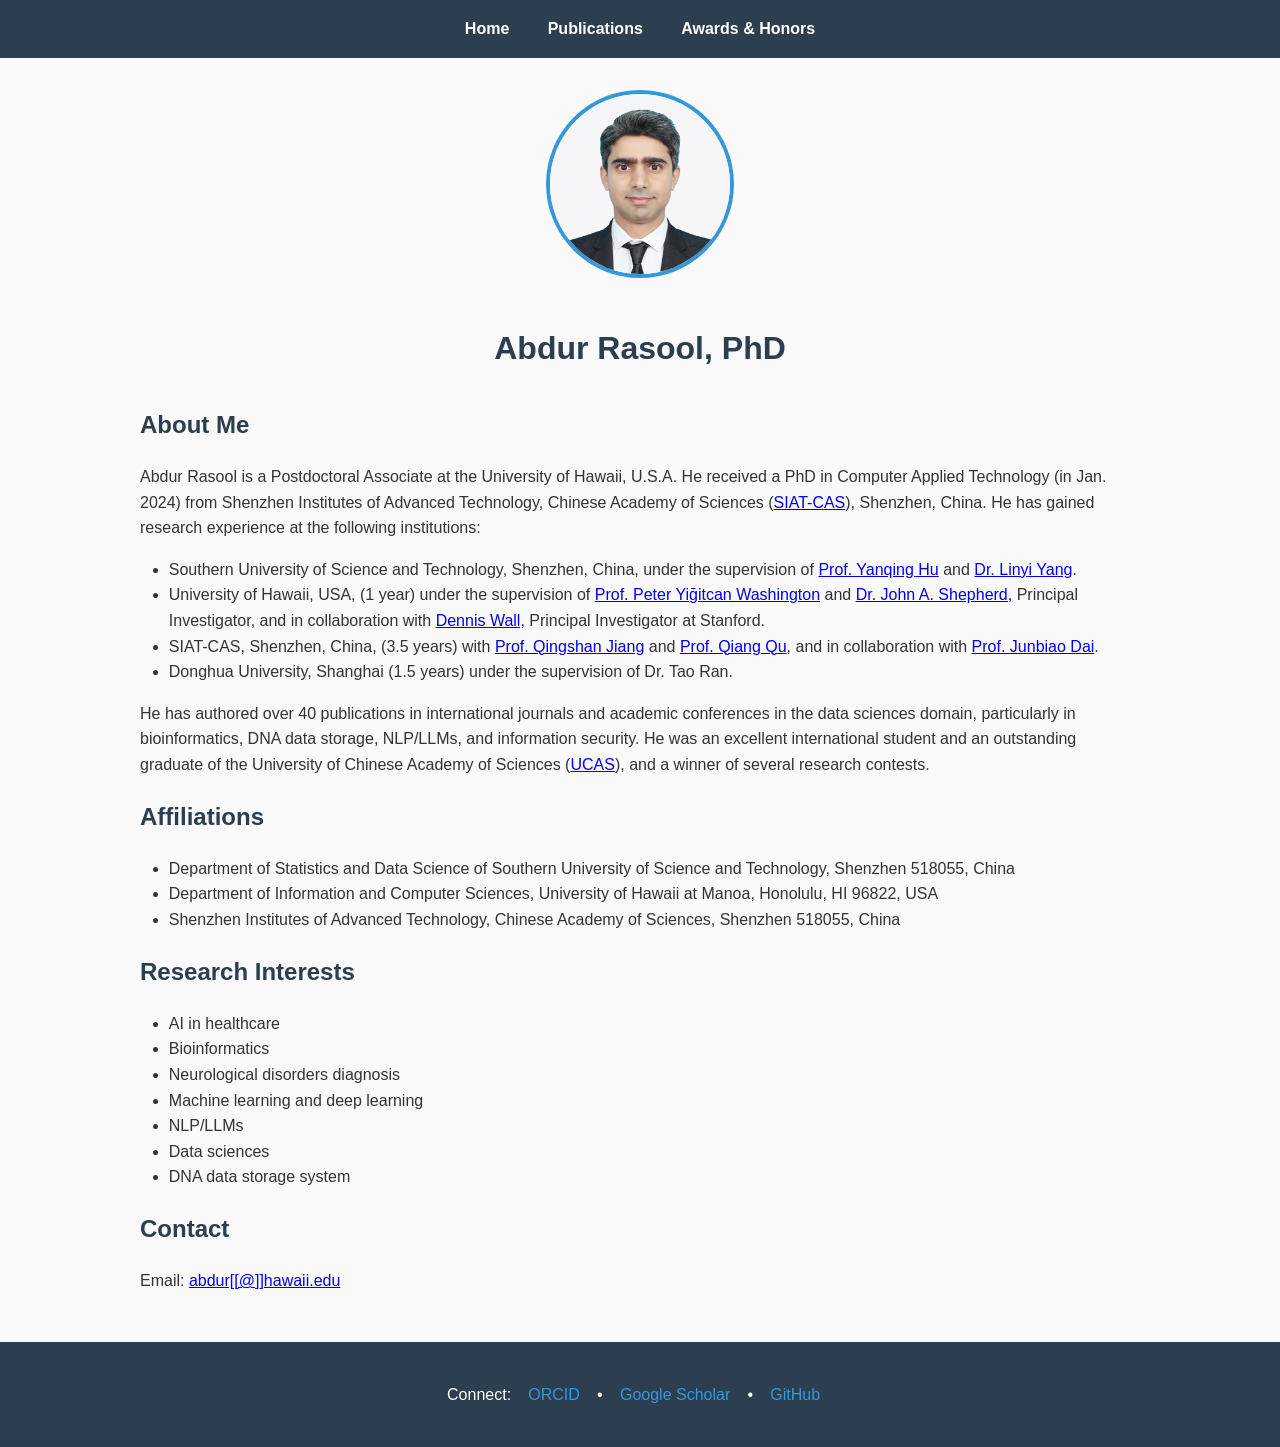
==== index.html @ 9ee13a49 "Update index.html" ====
<!DOCTYPE html>
<html lang="en">
<head>
  <meta charset="UTF-8">
  <meta name="viewport" content="width=device-width, initial-scale=1.0">
  <title>Abdur Rasool, PhD</title>
  <link rel="stylesheet" href="styles.css">
</head>
<body>

<header>
  <nav>
    <ul>
      <li><a href="index.html">Home</a></li>
      <li><a href="publications.html">Publications</a></li>
      <li><a href="awards.html">Awards & Honors</a></li>
      <!-- <li><a href="news.html">News and Talks</a></li> -->
    </ul>
  </nav>
</header>

<div class="container">

  <div class="profile">
    <img src="images/profile2.jpg" alt="Abdur Rasool">
    <h1>Abdur Rasool, PhD</h1>
  </div>

  <h2>About Me</h2>
  <p>Abdur Rasool is a Postdoctoral Associate at the University of Hawaii, U.S.A. He received a PhD in Computer Applied Technology (in Jan. 2024) from Shenzhen Institutes of Advanced Technology, Chinese Academy of Sciences (<a href="http://english.siat.cas.cn/" target="_blank" rel="noopener noreferrer">SIAT-CAS</a>), Shenzhen, China. He has gained research experience at the following institutions:</p>

<ul class="bullets">
    <li>Southern University of Science and Technology, Shenzhen, China, under the supervision of <a href="https://www.sustech.edu.cn/en/faculties/yanqinghu.html" target="_blank" rel="noopener noreferrer">Prof. Yanqing Hu</a> and <a href="https://yanglinyi.github.io/" target="_blank" rel="noopener noreferrer">Dr. Linyi Yang</a>.</li>
    <li>University of Hawaii, USA, (1 year) under the supervision of <a href="https://peterwashington.github.io/" target="_blank" rel="noopener noreferrer">Prof. Peter Yiğitcan Washington</a> and <a href="https://shepherdresearchlab.org/about/our-team/john-shepherd/" target="_blank" rel="noopener noreferrer">Dr. John A. Shepherd,</a> Principal Investigator, and in collaboration with <a href="https://wall-lab.stanford.edu/people/current/dennis/" target="_blank" rel="noopener noreferrer">Dennis Wall,</a> Principal Investigator at Stanford.</li>
    <li>SIAT-CAS, Shenzhen, China, (3.5 years) with <a href="https://people.ucas.edu.cn/~0017529?language=en" target="_blank" rel="noopener noreferrer">Prof. Qingshan Jiang</a> and <a href="https://people.ucas.edu.cn/~qiang?language=en" target="_blank" rel="noopener noreferrer">Prof. Qiang Qu</a>, and in collaboration with <a href="https://isynbio.siat.ac.cn/cxqjzx/2025-04/25/article_2025042509531736849.html" target="_blank" rel="noopener noreferrer">Prof. Junbiao Dai</a>.</li>
    <li>Donghua University, Shanghai (1.5 years) under the supervision of Dr. Tao Ran.</li>
</ul>

  <p>He has authored over 40 publications in international journals and academic conferences in the data sciences domain, particularly in bioinformatics, DNA data storage, NLP/LLMs, and information security. He was an excellent international student and an outstanding graduate of the University of Chinese Academy of Sciences (<a href="https://www.ucas.ac.cn/" target="_blank" rel="noopener noreferrer">UCAS</a>), and a winner of several research contests.</p>

  <h2>Affiliations</h2>
  <ul class="bullets">
    <li>Department of Statistics and Data Science of Southern University of Science and Technology, Shenzhen 518055, China</li>
    <li>Department of Information and Computer Sciences, University of Hawaii at Manoa, Honolulu, HI 96822, USA</li>
    <li>Shenzhen Institutes of Advanced Technology, Chinese Academy of Sciences, Shenzhen 518055, China</li>
  </ul>

 


  <h2>Research Interests</h2>
  <ul class="bullets">
    <li>AI in healthcare</li>
    <li>Bioinformatics</li>
    <li>Neurological disorders diagnosis</li>
    <li>Machine learning and deep learning</li>
    <li>NLP/LLMs</li>
    <li>Data sciences</li>
    <li>DNA data storage system</li>
  </ul>
  
 <h2>Contact</h2>
  <p>Email: <a href="mailto:abdur@hawaii.edu">abdur[[@]]hawaii.edu</a></p>

</div>

<footer>
  <p>Connect: 
    <a href="https://orcid.org/0000-0001-5334-9001" target="_blank">ORCID</a> • 
    <a href="https://scholar.google.com/citations?user=TY2sgcEAAAAJ" target="_blank">Google Scholar</a> • 
    <a href="https://github.com/abdul-rasool" target="_blank">GitHub</a>
  </p>
</footer>

</body>
</html>
---- styles.css ----
/* styles.css */
body {
  font-family: 'Segoe UI', Tahoma, Geneva, Verdana, sans-serif;
  margin: 0;
  padding: 0;
  line-height: 1.6;
  color: #333;
  background-color: #f9f9f9;
}

header {
  background-color: #2c3e50;
  color: white;
  padding: 1rem 0;
  text-align: center;
}

nav ul {
  list-style: none;
  padding: 0;
  margin: 0;
  display: flex;
  justify-content: center;
  flex-wrap: wrap;
}

nav li {
  margin: 0 1.2rem;
}

nav a {
  color: white;
  text-decoration: none;
  font-weight: bold;
  transition: color 0.3s;
}

nav a:hover {
  color: #3498db;
}

.container {
  max-width: 1000px;
  margin: 2rem auto;
  padding: 0 1.5rem;
}

h1, h2 {
  color: #2c3e50;
}

.profile {
  text-align: center;
  margin-bottom: 2rem;
}

.profile img {
  width: 180px;
  height: 180px;
  border-radius: 50%;
  object-fit: cover;
  border: 4px solid #3498db;
  margin-bottom: 1rem;
}

footer {
  background-color: #2c3e50;
  color: white;
  text-align: center;
  padding: 1.5rem;
  margin-top: 3rem;
}

footer a {
  color: #3498db;
  text-decoration: none;
  margin: 0 0.8rem;
}

footer a:hover {
  text-decoration: underline;
}

ul.bullets {
  list-style-type: disc;
  padding-left: 1.8rem;
}

@media (max-width: 768px) {
  nav ul { flex-direction: column; }
  nav li { margin: 0.6rem 0; }
}
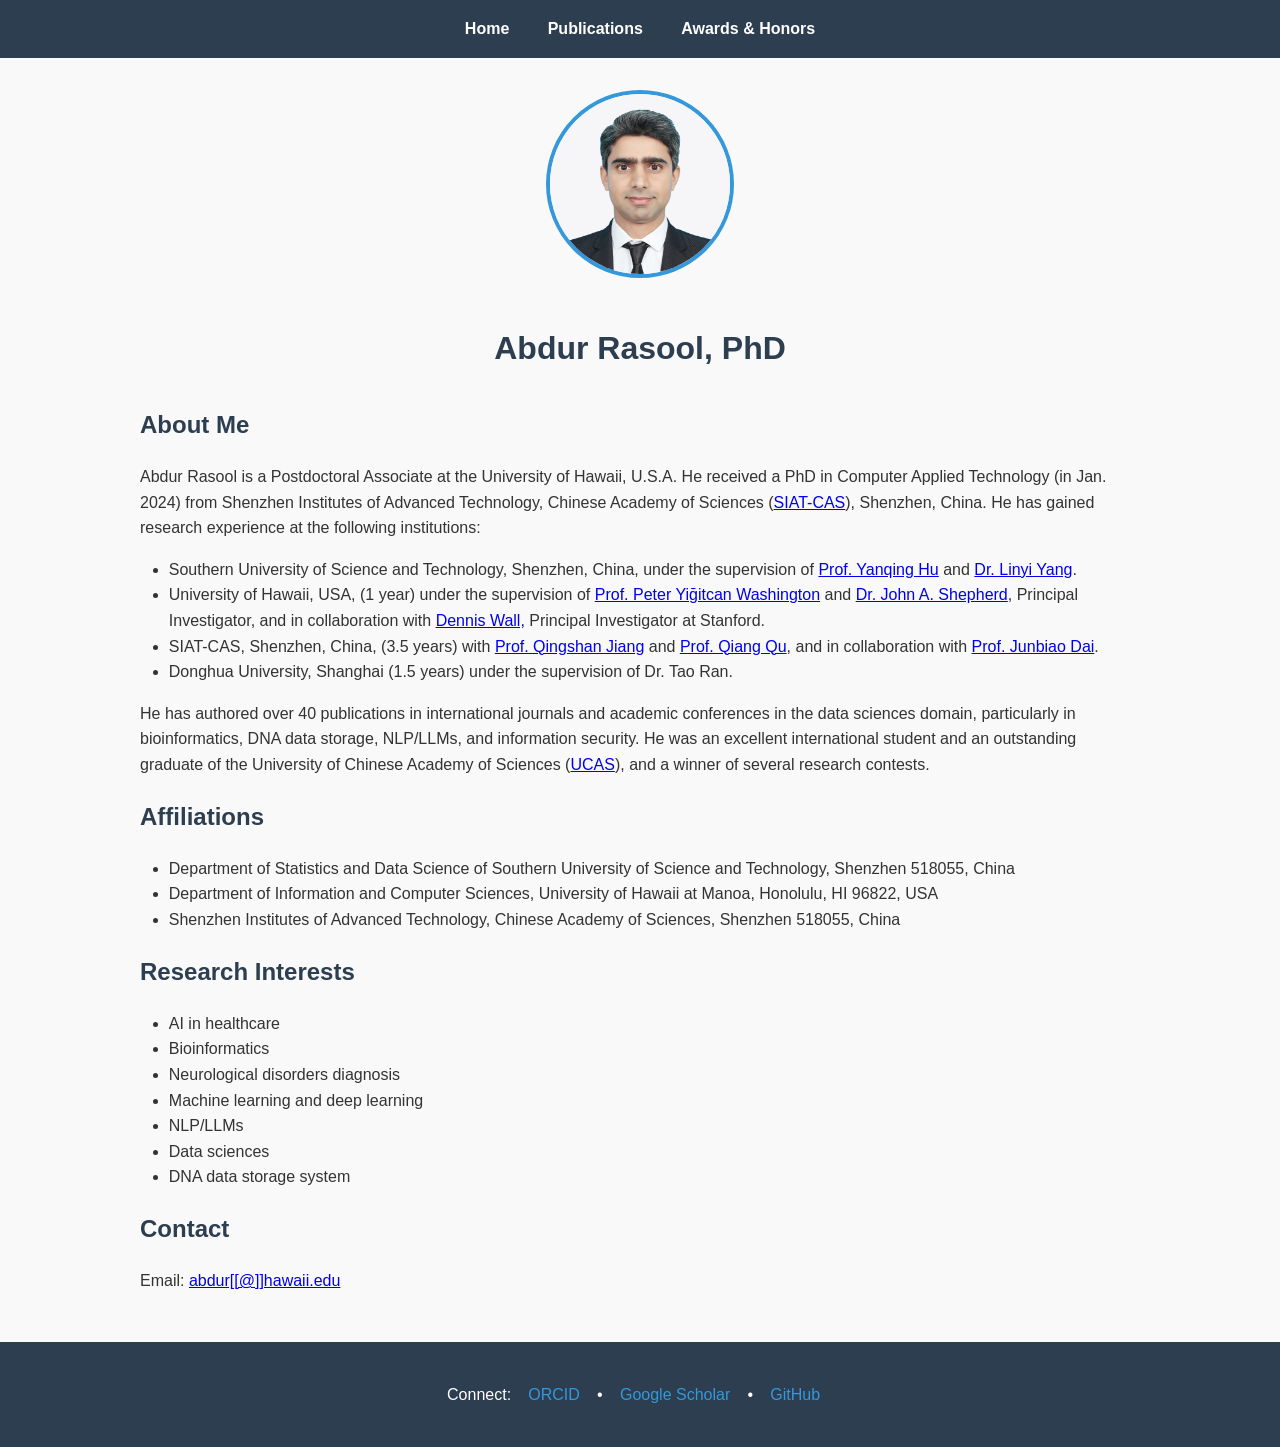
==== commit 14e55a7b: "Update index.html" ====
--- a/index.html
+++ b/index.html
@@ -31,7 +31,7 @@
 
 <ul class="bullets">
     <li>Southern University of Science and Technology, Shenzhen, China, under the supervision of <a href="https://www.sustech.edu.cn/en/faculties/yanqinghu.html" target="_blank" rel="noopener noreferrer">Prof. Yanqing Hu</a> and <a href="https://yanglinyi.github.io/" target="_blank" rel="noopener noreferrer">Dr. Linyi Yang</a>.</li>
-    <li>University of Hawaii, USA, (1 year) under the supervision of <a href="https://peterwashington.github.io/" target="_blank" rel="noopener noreferrer">Prof. Peter Yiğitcan Washington</a> and <a href="https://shepherdresearchlab.org/about/our-team/john-shepherd/" target="_blank" rel="noopener noreferrer">Dr. John A. Shepherd,</a> Principal Investigator, and in collaboration with <a href="https://wall-lab.stanford.edu/people/current/dennis/" target="_blank" rel="noopener noreferrer">Dennis Wall,</a> Principal Investigator at Stanford.</li>
+    <li>University of Hawaii, USA, (1 year) under the supervision of <a href="https://peterwashington.github.io/" target="_blank" rel="noopener noreferrer">Prof. Peter Yiğitcan Washington</a> and <a href="https://shepherdresearchlab.org/about/our-team/john-shepherd/" target="_blank" rel="noopener noreferrer">Dr. John A. Shepherd</a>, Principal Investigator, and in collaboration with <a href="https://wall-lab.stanford.edu/people/current/dennis/" target="_blank" rel="noopener noreferrer">Dennis Wall,</a> Principal Investigator at Stanford.</li>
     <li>SIAT-CAS, Shenzhen, China, (3.5 years) with <a href="https://people.ucas.edu.cn/~0017529?language=en" target="_blank" rel="noopener noreferrer">Prof. Qingshan Jiang</a> and <a href="https://people.ucas.edu.cn/~qiang?language=en" target="_blank" rel="noopener noreferrer">Prof. Qiang Qu</a>, and in collaboration with <a href="https://isynbio.siat.ac.cn/cxqjzx/2025-04/25/article_2025042509531736849.html" target="_blank" rel="noopener noreferrer">Prof. Junbiao Dai</a>.</li>
     <li>Donghua University, Shanghai (1.5 years) under the supervision of Dr. Tao Ran.</li>
 </ul>
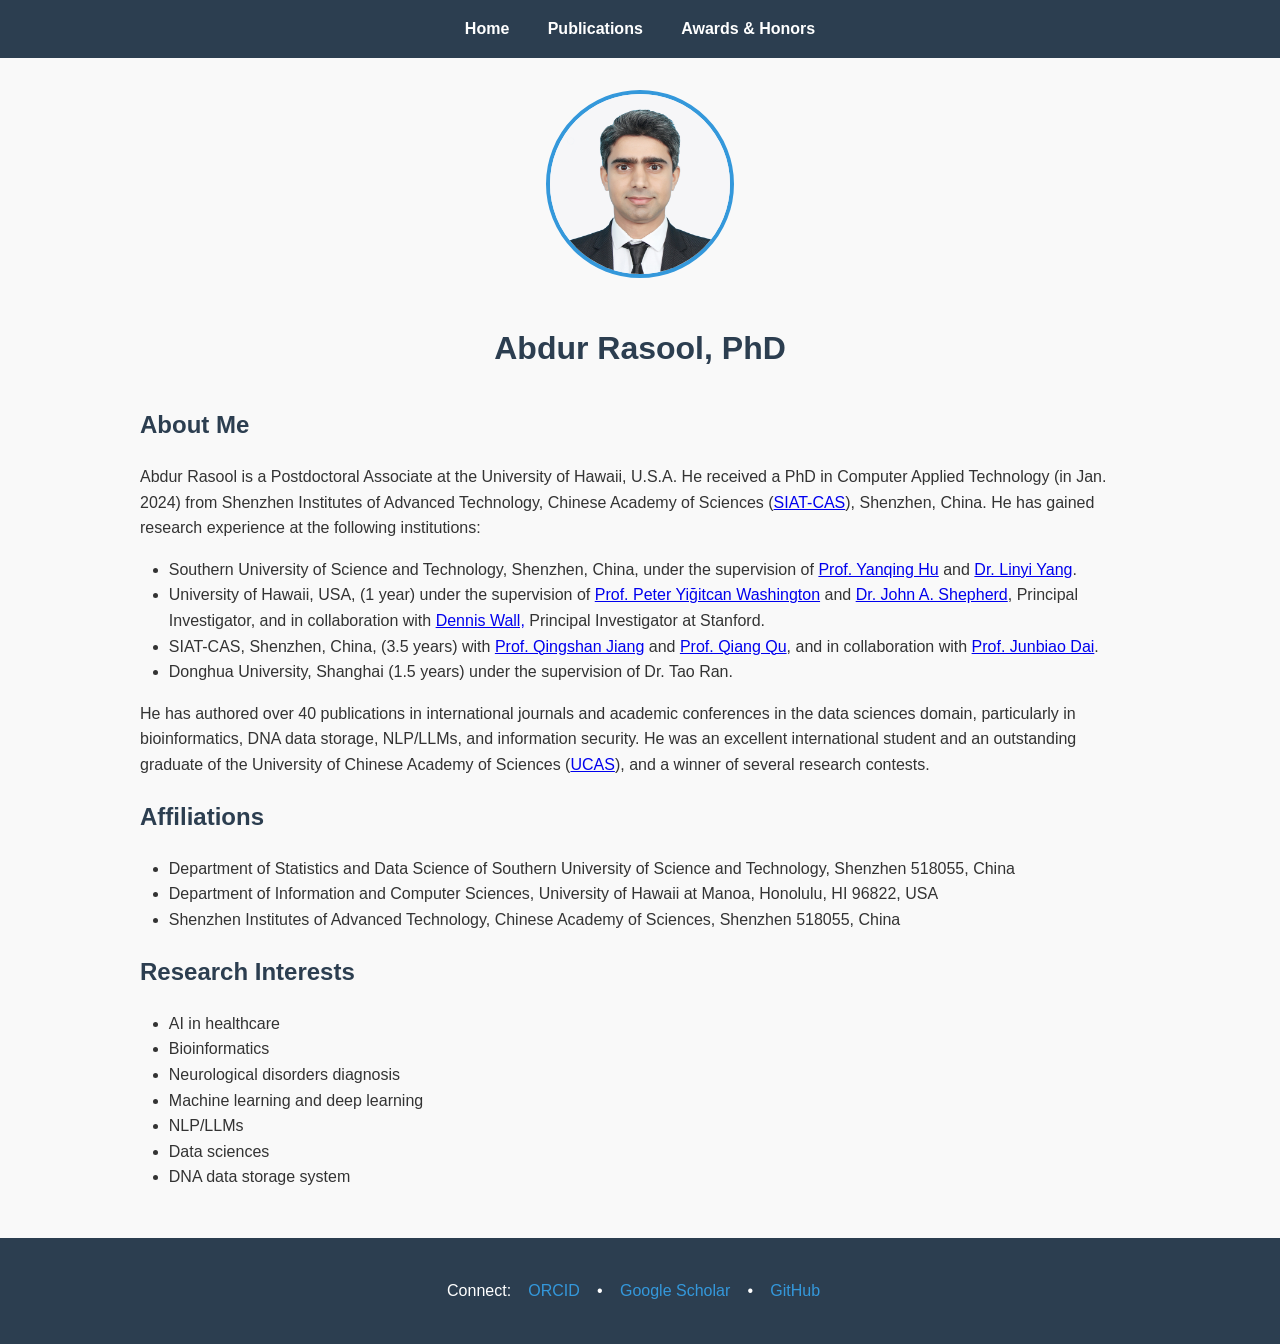
==== commit 8465aa63: "Remove contact section from index.html Removed contact section from the index.html file." ====
--- a/index.html
+++ b/index.html
@@ -59,9 +59,7 @@
     <li>DNA data storage system</li>
   </ul>
   
- <h2>Contact</h2>
-  <p>Email: <a href="mailto:abdur@hawaii.edu">abdur[[@]]hawaii.edu</a></p>
-
+ 
 </div>
 
 <footer>
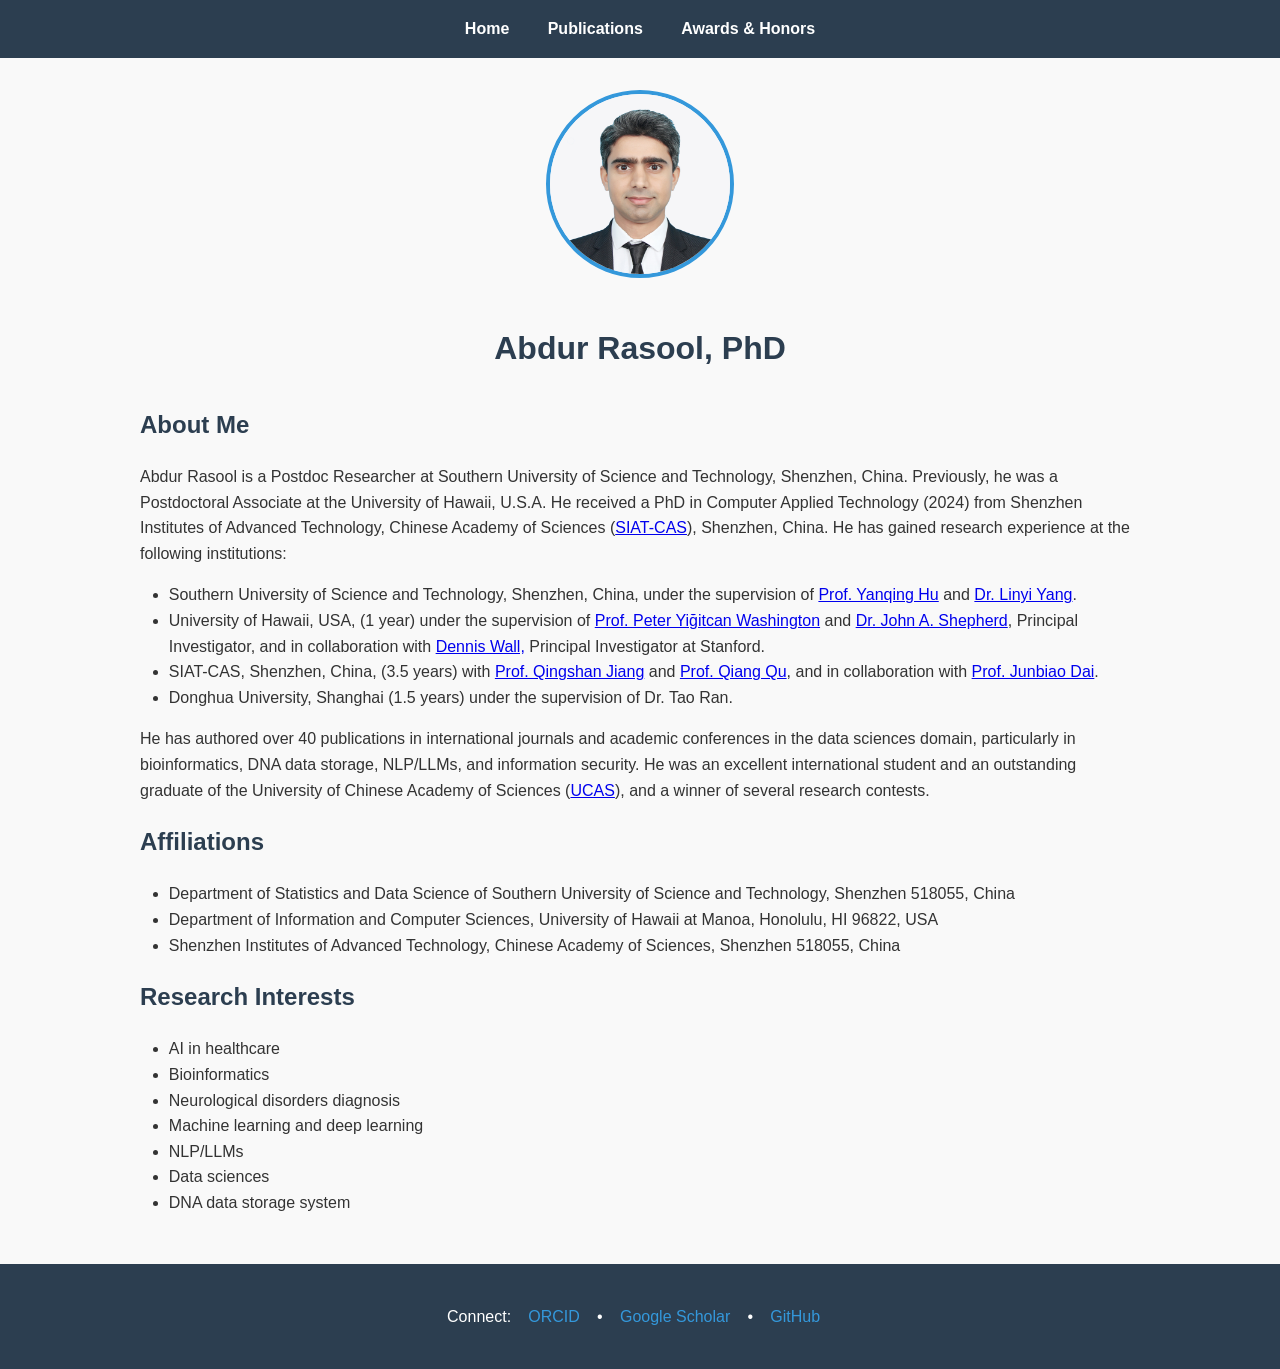
==== commit 3250d459: "Update index.html" ====
--- a/index.html
+++ b/index.html
@@ -27,7 +27,7 @@
   </div>
 
   <h2>About Me</h2>
-  <p>Abdur Rasool is a Postdoctoral Associate at the University of Hawaii, U.S.A. He received a PhD in Computer Applied Technology (in Jan. 2024) from Shenzhen Institutes of Advanced Technology, Chinese Academy of Sciences (<a href="http://english.siat.cas.cn/" target="_blank" rel="noopener noreferrer">SIAT-CAS</a>), Shenzhen, China. He has gained research experience at the following institutions:</p>
+  <p>Abdur Rasool is a Postdoc Researcher at Southern University of Science and Technology, Shenzhen, China. Previously, he was a Postdoctoral Associate at the University of Hawaii, U.S.A. He received a PhD in Computer Applied Technology (2024) from Shenzhen Institutes of Advanced Technology, Chinese Academy of Sciences (<a href="http://english.siat.cas.cn/" target="_blank" rel="noopener noreferrer">SIAT-CAS</a>), Shenzhen, China. He has gained research experience at the following institutions:</p>
 
 <ul class="bullets">
     <li>Southern University of Science and Technology, Shenzhen, China, under the supervision of <a href="https://www.sustech.edu.cn/en/faculties/yanqinghu.html" target="_blank" rel="noopener noreferrer">Prof. Yanqing Hu</a> and <a href="https://yanglinyi.github.io/" target="_blank" rel="noopener noreferrer">Dr. Linyi Yang</a>.</li>
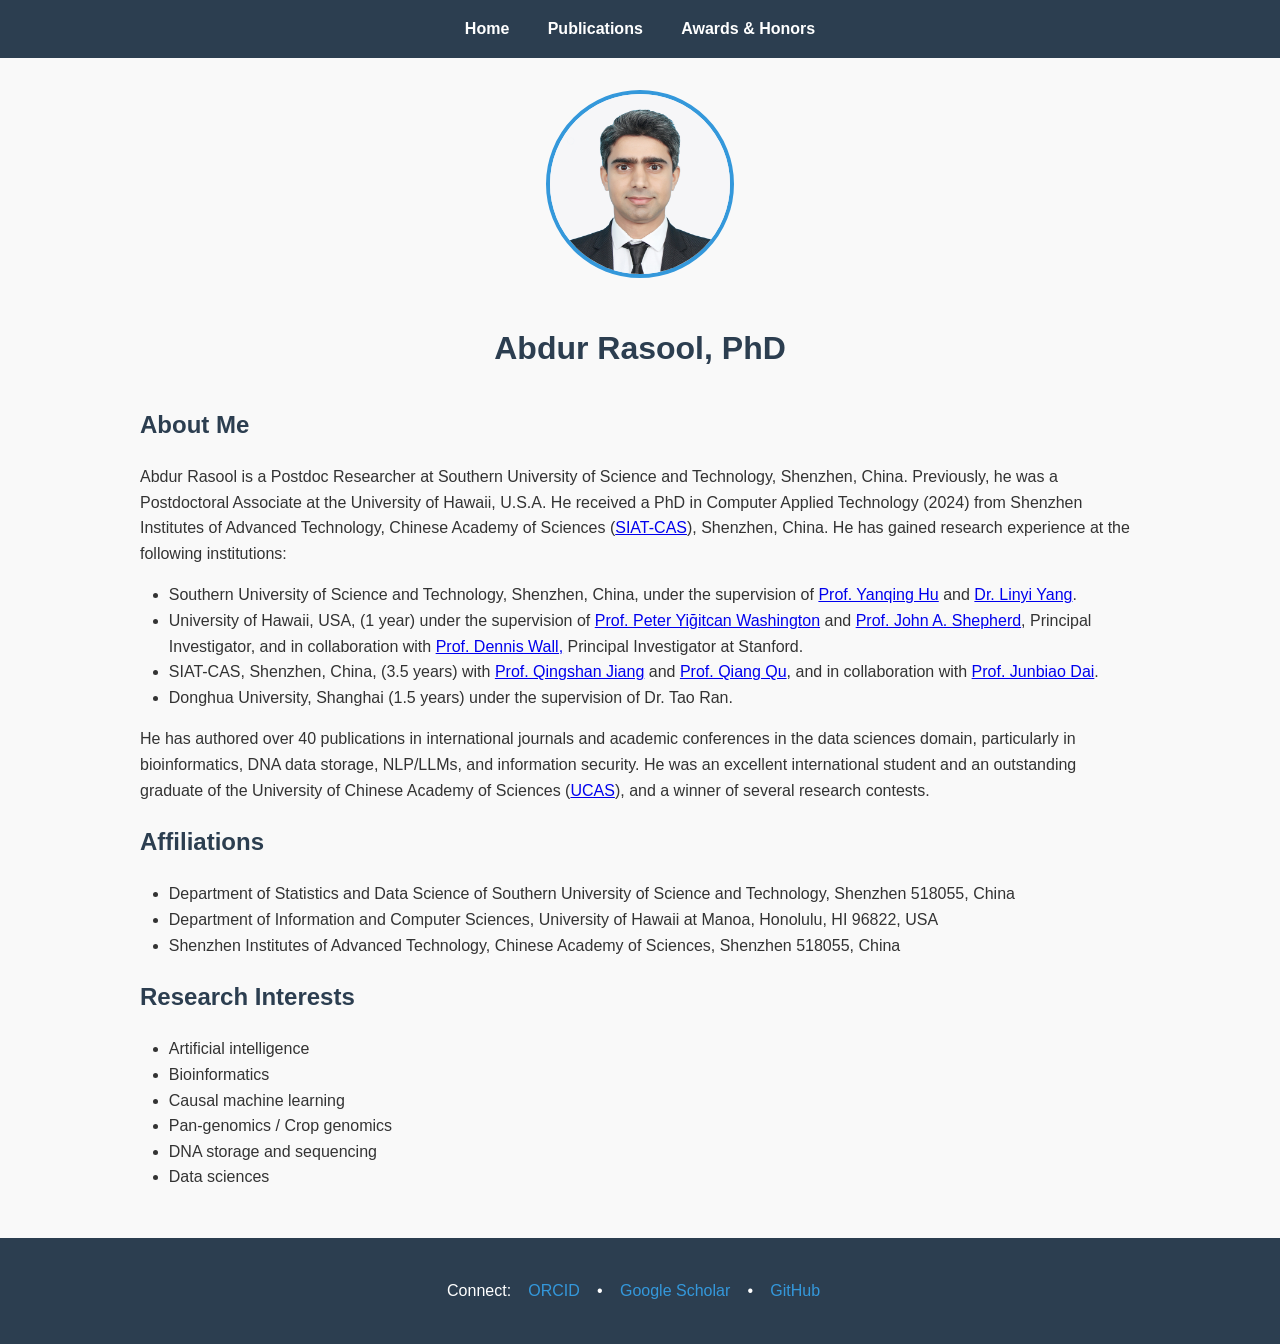
==== commit 751f21d5: "Update research experience and interests in index.html" ====
--- a/index.html
+++ b/index.html
@@ -31,7 +31,7 @@
 
 <ul class="bullets">
     <li>Southern University of Science and Technology, Shenzhen, China, under the supervision of <a href="https://www.sustech.edu.cn/en/faculties/yanqinghu.html" target="_blank" rel="noopener noreferrer">Prof. Yanqing Hu</a> and <a href="https://yanglinyi.github.io/" target="_blank" rel="noopener noreferrer">Dr. Linyi Yang</a>.</li>
-    <li>University of Hawaii, USA, (1 year) under the supervision of <a href="https://peterwashington.github.io/" target="_blank" rel="noopener noreferrer">Prof. Peter Yiğitcan Washington</a> and <a href="https://shepherdresearchlab.org/about/our-team/john-shepherd/" target="_blank" rel="noopener noreferrer">Dr. John A. Shepherd</a>, Principal Investigator, and in collaboration with <a href="https://wall-lab.stanford.edu/people/current/dennis/" target="_blank" rel="noopener noreferrer">Dennis Wall,</a> Principal Investigator at Stanford.</li>
+    <li>University of Hawaii, USA, (1 year) under the supervision of <a href="https://peterwashington.github.io/" target="_blank" rel="noopener noreferrer">Prof. Peter Yiğitcan Washington</a> and <a href="https://shepherdresearchlab.org/about/our-team/john-shepherd/" target="_blank" rel="noopener noreferrer">Prof. John A. Shepherd</a>, Principal Investigator, and in collaboration with <a href="https://wall-lab.stanford.edu/people/current/dennis/" target="_blank" rel="noopener noreferrer">Prof. Dennis Wall,</a> Principal Investigator at Stanford.</li>
     <li>SIAT-CAS, Shenzhen, China, (3.5 years) with <a href="https://people.ucas.edu.cn/~0017529?language=en" target="_blank" rel="noopener noreferrer">Prof. Qingshan Jiang</a> and <a href="https://people.ucas.edu.cn/~qiang?language=en" target="_blank" rel="noopener noreferrer">Prof. Qiang Qu</a>, and in collaboration with <a href="https://isynbio.siat.ac.cn/cxqjzx/2025-04/25/article_2025042509531736849.html" target="_blank" rel="noopener noreferrer">Prof. Junbiao Dai</a>.</li>
     <li>Donghua University, Shanghai (1.5 years) under the supervision of Dr. Tao Ran.</li>
 </ul>
@@ -50,13 +50,12 @@
 
   <h2>Research Interests</h2>
   <ul class="bullets">
-    <li>AI in healthcare</li>
-    <li>Bioinformatics</li>
-    <li>Neurological disorders diagnosis</li>
-    <li>Machine learning and deep learning</li>
-    <li>NLP/LLMs</li>
-    <li>Data sciences</li>
-    <li>DNA data storage system</li>
+    <li>Artificial intelligence</li>
+<li>Bioinformatics</li>
+<li>Causal machine learning</li>
+<li>Pan-genomics / Crop genomics</li>
+<li>DNA storage and sequencing</li>
+<li>Data sciences</li>
   </ul>
   
  
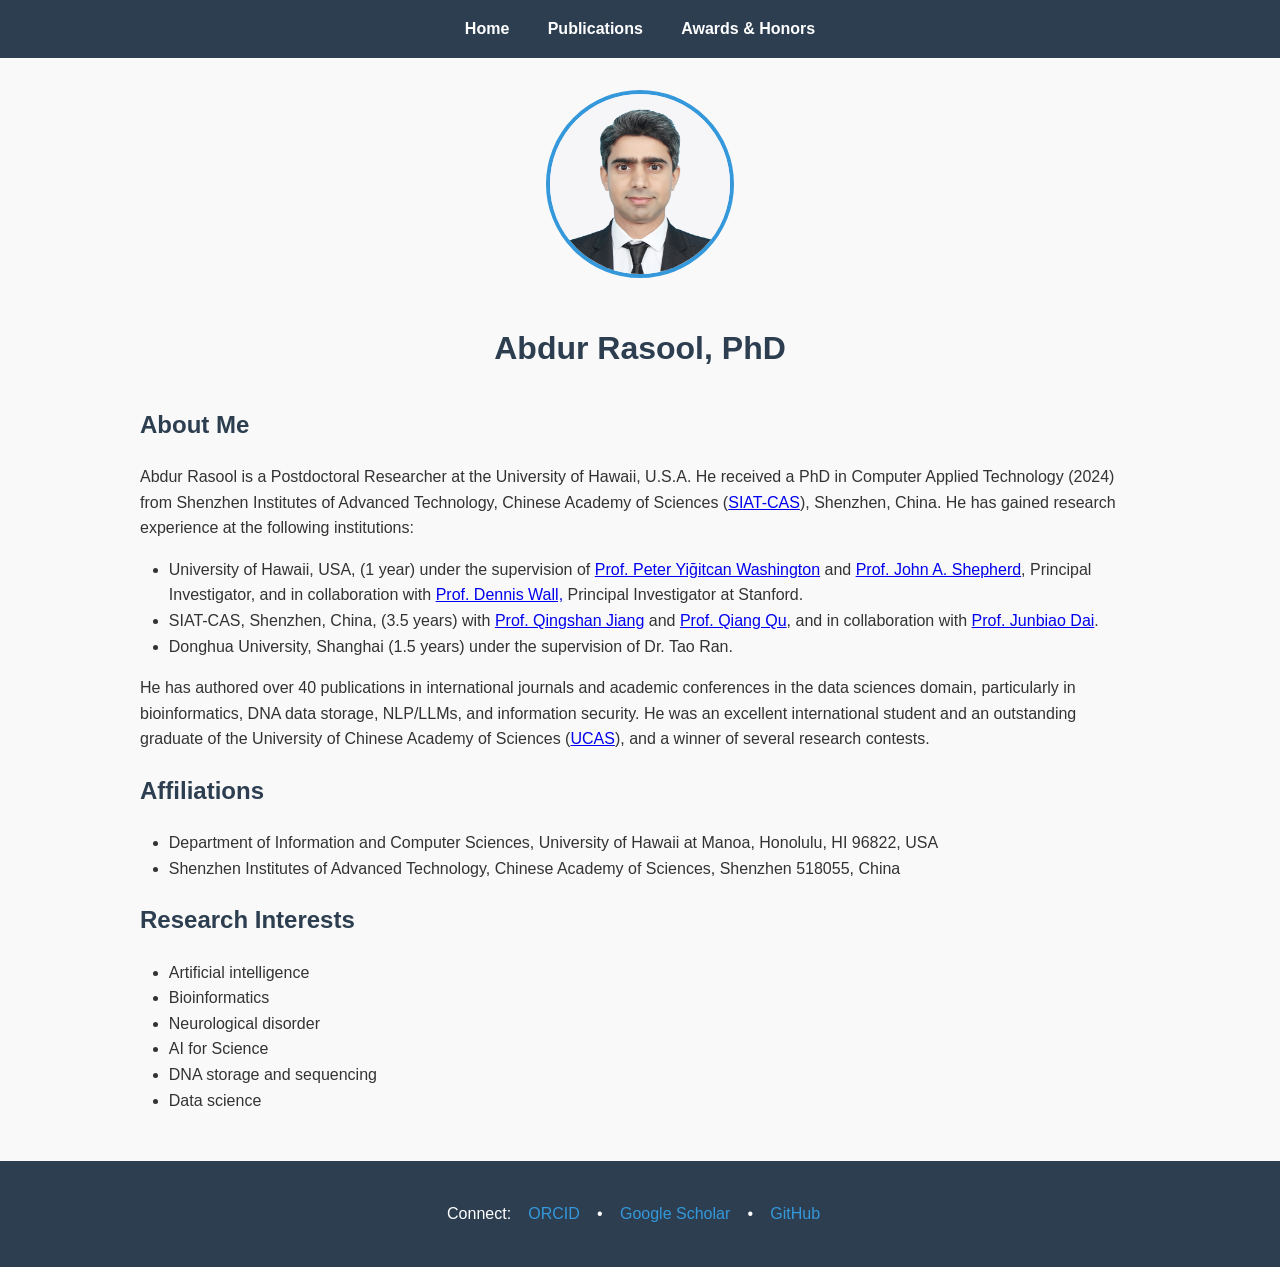
==== commit 56e03af6: "Update index.html" ====
--- a/index.html
+++ b/index.html
@@ -5,6 +5,7 @@
   <meta name="viewport" content="width=device-width, initial-scale=1.0">
   <title>Abdur Rasool, PhD</title>
   <link rel="stylesheet" href="styles.css">
+  <link rel="stylesheet" href="https://cdnjs.cloudflare.com/ajax/libs/font-awesome/6.5.1/css/all.min.css">
 </head>
 <body>
 
@@ -27,10 +28,10 @@
   </div>
 
   <h2>About Me</h2>
-  <p>Abdur Rasool is a Postdoc Researcher at Southern University of Science and Technology, Shenzhen, China. Previously, he was a Postdoctoral Associate at the University of Hawaii, U.S.A. He received a PhD in Computer Applied Technology (2024) from Shenzhen Institutes of Advanced Technology, Chinese Academy of Sciences (<a href="http://english.siat.cas.cn/" target="_blank" rel="noopener noreferrer">SIAT-CAS</a>), Shenzhen, China. He has gained research experience at the following institutions:</p>
+  <p>Abdur Rasool is a Postdoctoral Researcher at the University of Hawaii, U.S.A. He received a PhD in Computer Applied Technology (2024) from Shenzhen Institutes of Advanced Technology, Chinese Academy of Sciences (<a href="http://english.siat.cas.cn/" target="_blank" rel="noopener noreferrer">SIAT-CAS</a>), Shenzhen, China. He has gained research experience at the following institutions:</p>
 
 <ul class="bullets">
-    <li>Southern University of Science and Technology, Shenzhen, China, under the supervision of <a href="https://www.sustech.edu.cn/en/faculties/yanqinghu.html" target="_blank" rel="noopener noreferrer">Prof. Yanqing Hu</a> and <a href="https://yanglinyi.github.io/" target="_blank" rel="noopener noreferrer">Dr. Linyi Yang</a>.</li>
+    <!-- <li>Southern University of Science and Technology, Shenzhen, China, under the supervision of <a href="https://www.sustech.edu.cn/en/faculties/yanqinghu.html" target="_blank" rel="noopener noreferrer">Prof. Yanqing Hu</a> and <a href="https://yanglinyi.github.io/" target="_blank" rel="noopener noreferrer">Dr. Linyi Yang</a>.</li> -->
     <li>University of Hawaii, USA, (1 year) under the supervision of <a href="https://peterwashington.github.io/" target="_blank" rel="noopener noreferrer">Prof. Peter Yiğitcan Washington</a> and <a href="https://shepherdresearchlab.org/about/our-team/john-shepherd/" target="_blank" rel="noopener noreferrer">Prof. John A. Shepherd</a>, Principal Investigator, and in collaboration with <a href="https://wall-lab.stanford.edu/people/current/dennis/" target="_blank" rel="noopener noreferrer">Prof. Dennis Wall,</a> Principal Investigator at Stanford.</li>
     <li>SIAT-CAS, Shenzhen, China, (3.5 years) with <a href="https://people.ucas.edu.cn/~0017529?language=en" target="_blank" rel="noopener noreferrer">Prof. Qingshan Jiang</a> and <a href="https://people.ucas.edu.cn/~qiang?language=en" target="_blank" rel="noopener noreferrer">Prof. Qiang Qu</a>, and in collaboration with <a href="https://isynbio.siat.ac.cn/cxqjzx/2025-04/25/article_2025042509531736849.html" target="_blank" rel="noopener noreferrer">Prof. Junbiao Dai</a>.</li>
     <li>Donghua University, Shanghai (1.5 years) under the supervision of Dr. Tao Ran.</li>
@@ -40,7 +41,7 @@
 
   <h2>Affiliations</h2>
   <ul class="bullets">
-    <li>Department of Statistics and Data Science of Southern University of Science and Technology, Shenzhen 518055, China</li>
+    <!-- <li>Department of Statistics and Data Science of Southern University of Science and Technology, Shenzhen 518055, China</li> -->
     <li>Department of Information and Computer Sciences, University of Hawaii at Manoa, Honolulu, HI 96822, USA</li>
     <li>Shenzhen Institutes of Advanced Technology, Chinese Academy of Sciences, Shenzhen 518055, China</li>
   </ul>
@@ -52,10 +53,10 @@
   <ul class="bullets">
     <li>Artificial intelligence</li>
 <li>Bioinformatics</li>
-<li>Causal machine learning</li>
-<li>Pan-genomics / Crop genomics</li>
+<li>Neurological disorder</li>
+<li>AI for Science</li>
 <li>DNA storage and sequencing</li>
-<li>Data sciences</li>
+<li>Data science</li>
   </ul>
   
  
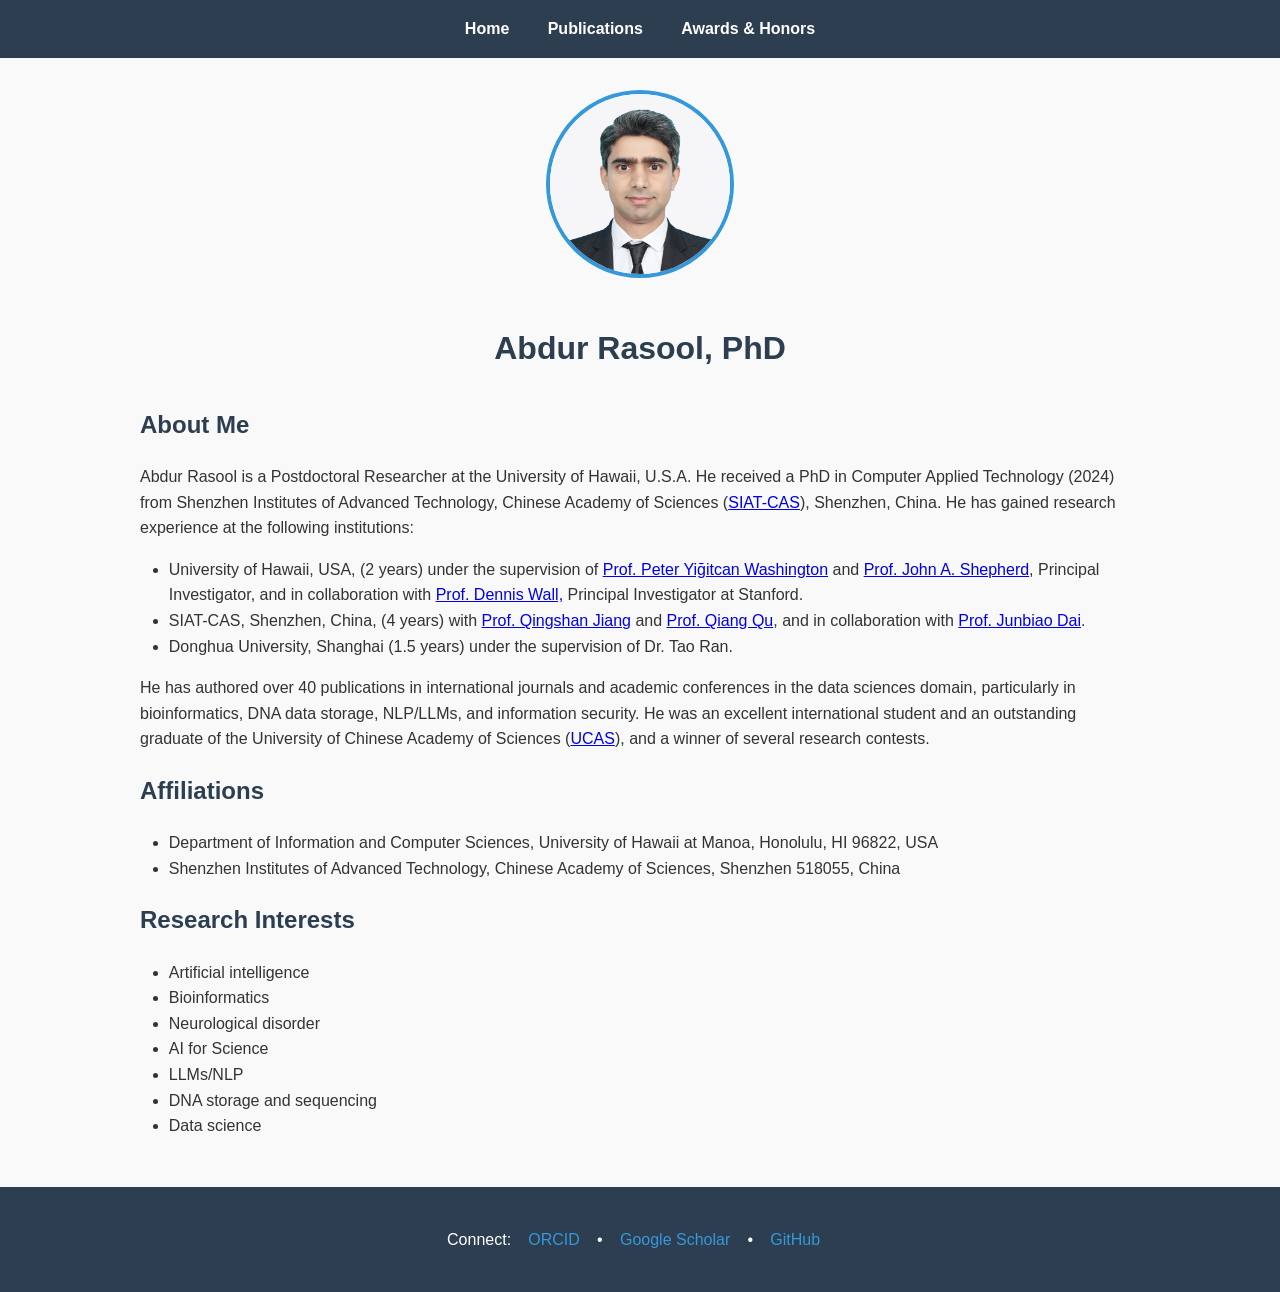
==== commit d0484389: "Update index.html" ====
--- a/index.html
+++ b/index.html
@@ -32,8 +32,8 @@
 
 <ul class="bullets">
     <!-- <li>Southern University of Science and Technology, Shenzhen, China, under the supervision of <a href="https://www.sustech.edu.cn/en/faculties/yanqinghu.html" target="_blank" rel="noopener noreferrer">Prof. Yanqing Hu</a> and <a href="https://yanglinyi.github.io/" target="_blank" rel="noopener noreferrer">Dr. Linyi Yang</a>.</li> -->
-    <li>University of Hawaii, USA, (1 year) under the supervision of <a href="https://peterwashington.github.io/" target="_blank" rel="noopener noreferrer">Prof. Peter Yiğitcan Washington</a> and <a href="https://shepherdresearchlab.org/about/our-team/john-shepherd/" target="_blank" rel="noopener noreferrer">Prof. John A. Shepherd</a>, Principal Investigator, and in collaboration with <a href="https://wall-lab.stanford.edu/people/current/dennis/" target="_blank" rel="noopener noreferrer">Prof. Dennis Wall,</a> Principal Investigator at Stanford.</li>
-    <li>SIAT-CAS, Shenzhen, China, (3.5 years) with <a href="https://people.ucas.edu.cn/~0017529?language=en" target="_blank" rel="noopener noreferrer">Prof. Qingshan Jiang</a> and <a href="https://people.ucas.edu.cn/~qiang?language=en" target="_blank" rel="noopener noreferrer">Prof. Qiang Qu</a>, and in collaboration with <a href="https://isynbio.siat.ac.cn/cxqjzx/2025-04/25/article_2025042509531736849.html" target="_blank" rel="noopener noreferrer">Prof. Junbiao Dai</a>.</li>
+    <li>University of Hawaii, USA, (2 years) under the supervision of <a href="https://peterwashington.github.io/" target="_blank" rel="noopener noreferrer">Prof. Peter Yiğitcan Washington</a> and <a href="https://shepherdresearchlab.org/about/our-team/john-shepherd/" target="_blank" rel="noopener noreferrer">Prof. John A. Shepherd</a>, Principal Investigator, and in collaboration with <a href="https://wall-lab.stanford.edu/people/current/dennis/" target="_blank" rel="noopener noreferrer">Prof. Dennis Wall,</a> Principal Investigator at Stanford.</li>
+    <li>SIAT-CAS, Shenzhen, China, (4 years) with <a href="https://people.ucas.edu.cn/~0017529?language=en" target="_blank" rel="noopener noreferrer">Prof. Qingshan Jiang</a> and <a href="https://people.ucas.edu.cn/~qiang?language=en" target="_blank" rel="noopener noreferrer">Prof. Qiang Qu</a>, and in collaboration with <a href="https://isynbio.siat.ac.cn/cxqjzx/2025-04/25/article_2025042509531736849.html" target="_blank" rel="noopener noreferrer">Prof. Junbiao Dai</a>.</li>
     <li>Donghua University, Shanghai (1.5 years) under the supervision of Dr. Tao Ran.</li>
 </ul>
 
@@ -55,6 +55,7 @@
 <li>Bioinformatics</li>
 <li>Neurological disorder</li>
 <li>AI for Science</li>
+<li>LLMs/NLP</li>
 <li>DNA storage and sequencing</li>
 <li>Data science</li>
   </ul>
